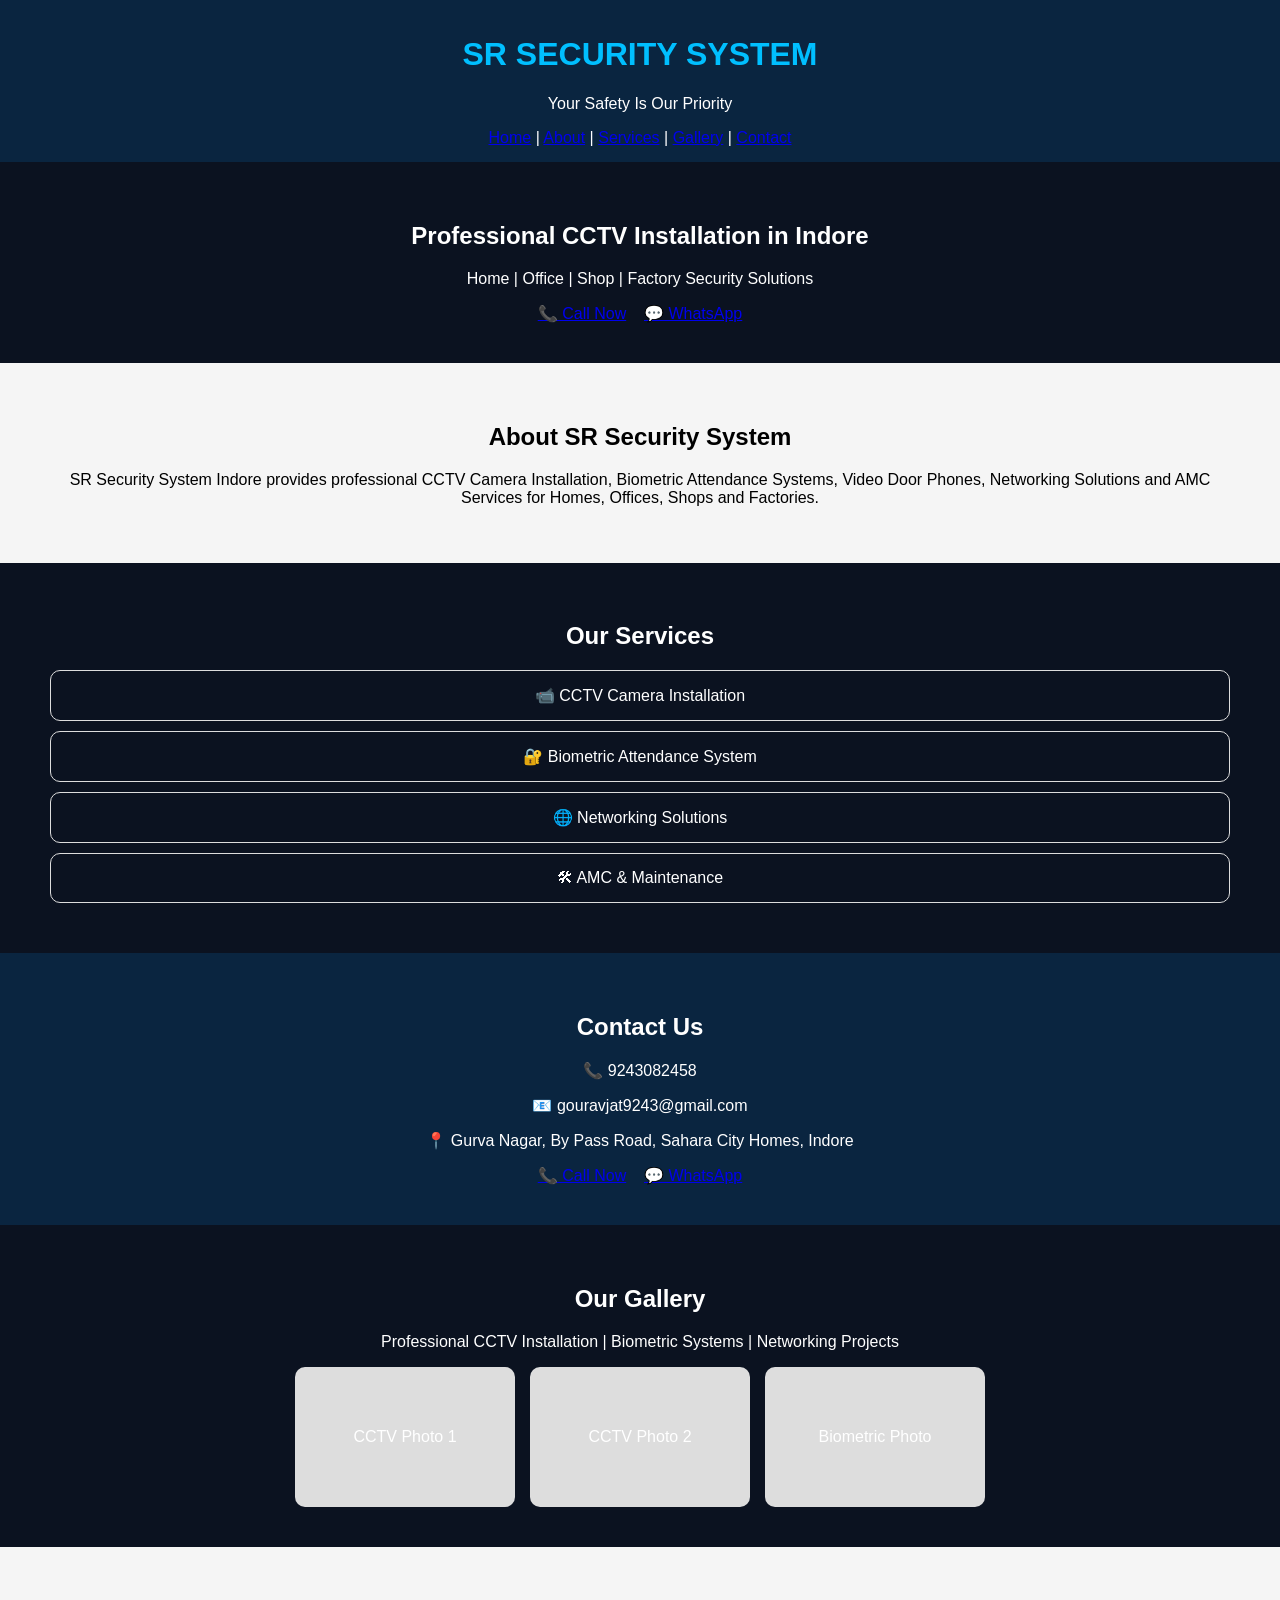
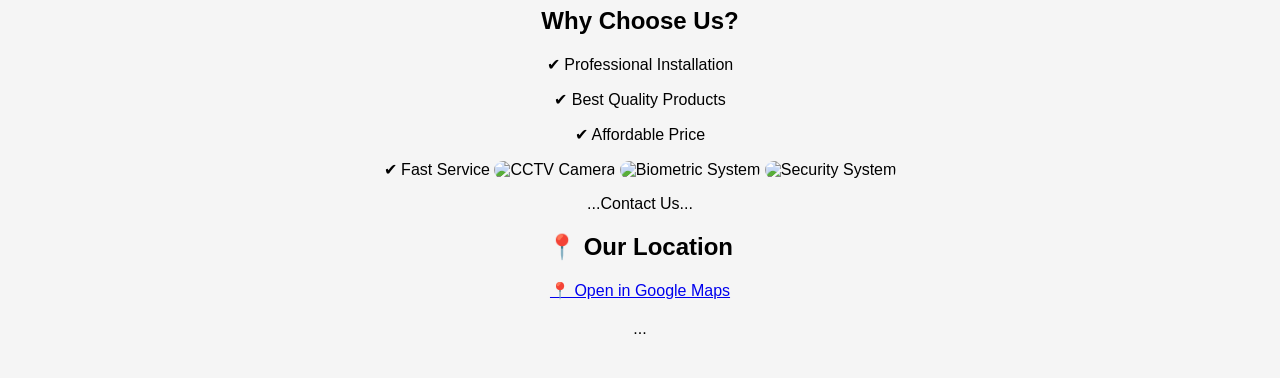
==== index.html @ cbd2a2f6 "Update index.html" ====
<!DOCTYPE html>
<html lang="en">
<head>
<meta charset="UTF-8">
<meta name="viewport" content="width=device-width, initial-scale=1.0">
<title>SR Security System</title>
<link rel="stylesheet" href="style.css">
</head>
<body>

<header style="background:#0a2540;padding:15px;text-align:center;">
<h1 style="color:#00bfff;">SR SECURITY SYSTEM</h1>
<p>Your Safety Is Our Priority</p>

<nav>
<a href="#home">Home</a> |
<a href="#about">About</a> |
<a href="#services">Services</a> |
<a href="#gallery">Gallery</a> |
<a href="#contact">Contact</a>
</nav>
</header>

<section id="home" style="padding:40px;text-align:center;">
<h2>Professional CCTV Installation in Indore</h2>

<p>Home | Office | Shop | Factory Security Solutions</p>

<a href="tel:9243082458">📞 Call Now</a>
&nbsp;&nbsp;
<a href="https://wa.me/919243082458">💬 WhatsApp</a>
</section>
<section id="about" style="padding:40px;background:#f5f5f5;color:#000;text-align:center;">
<h2>About SR Security System</h2>
<p>SR Security System Indore provides professional CCTV Camera Installation, Biometric Attendance Systems, Video Door Phones, Networking Solutions and AMC Services for Homes, Offices, Shops and Factories.</p>
</section>
<section id="services" style="padding:40px;text-align:center;">
<h2>Our Services</h2>

<div style="padding:15px;margin:10px;border:1px solid #ddd;border-radius:10px;">
📹 CCTV Camera Installation
</div>

<div style="padding:15px;margin:10px;border:1px solid #ddd;border-radius:10px;">
🔐 Biometric Attendance System
</div>

<div style="padding:15px;margin:10px;border:1px solid #ddd;border-radius:10px;">
🌐 Networking Solutions
</div>

<div style="padding:15px;margin:10px;border:1px solid #ddd;border-radius:10px;">
🛠 AMC & Maintenance
</div>

</section>

<section id="contact" style="padding:40px;background:#0a2540;color:white;text-align:center;">
<h2>Contact Us</h2>

<p>📞 9243082458</p>
<p>📧 gouravjat9243@gmail.com</p>
<p>📍 Gurva Nagar, By Pass Road, Sahara City Homes, Indore</p>

<a href="tel:9243082458">📞 Call Now</a>
&nbsp;&nbsp;
<a href="https://wa.me/919243082458">💬 WhatsApp</a>

</section>
  <section id="gallery" style="padding:40px;text-align:center;">
<h2>Our Gallery</h2>
<p>Professional CCTV Installation | Biometric Systems | Networking Projects</p>

<div style="display:flex;flex-wrap:wrap;justify-content:center;gap:15px;">
<div style="width:220px;height:140px;background:#ddd;border-radius:10px;display:flex;align-items:center;justify-content:center;">CCTV Photo 1</div>
<div style="width:220px;height:140px;background:#ddd;border-radius:10px;display:flex;align-items:center;justify-content:center;">CCTV Photo 2</div>
<div style="width:220px;height:140px;background:#ddd;border-radius:10px;display:flex;align-items:center;justify-content:center;">Biometric Photo</div>
</div>
</section>

<section style="padding:40px;background:#f5f5f5;color:#000;text-align:center;">
<h2>Why Choose Us?</h2>
<p>✔ Professional Installation</p>
<p>✔ Best Quality Products</p>
<p>✔ Affordable Price</p>
<p>✔ Fast Service</
  <div style="display:flex;flex-wrap:wrap;justify-content:center;gap:20px;">

<img src="photo1.jpg" alt="CCTV Camera" width="300" style="border-radius:12px;">

<img src="photo2.jpg" alt="Biometric System" width="300" style="border-radius:12px;">

<img src="photo3.jpg" alt="Security System" width="300" style="border-radius:12px;">

  </div>
  <section id="contact">
  ...Contact Us...
</section>

<!-- यहाँ Google Map का कोड पेस्ट करना है -->

<h2>📍 Our Location</h2>

<div style="margin:20px 0;text-align:center;">
<a href="https://maps.app.goo.gl/h6bJWrZqj7Baqy6NA?g_st=ac" target="_blank">
📍 Open in Google Maps
</a>
</div>

<footer>
...
</footer>
---- style.css ----
body{
  margin:0;
  font-family:Arial,sans-serif;
  background:#0b1220;
  color:white;
}

header{
  background:#0f172a;
  padding:20px;
  text-align:center;
}

h1{
  color:#00bfff;
}

button{
  background:#00bfff;
  color:white;
  border:none;
  padding:12px 20px;
  border-radius:8px;
}
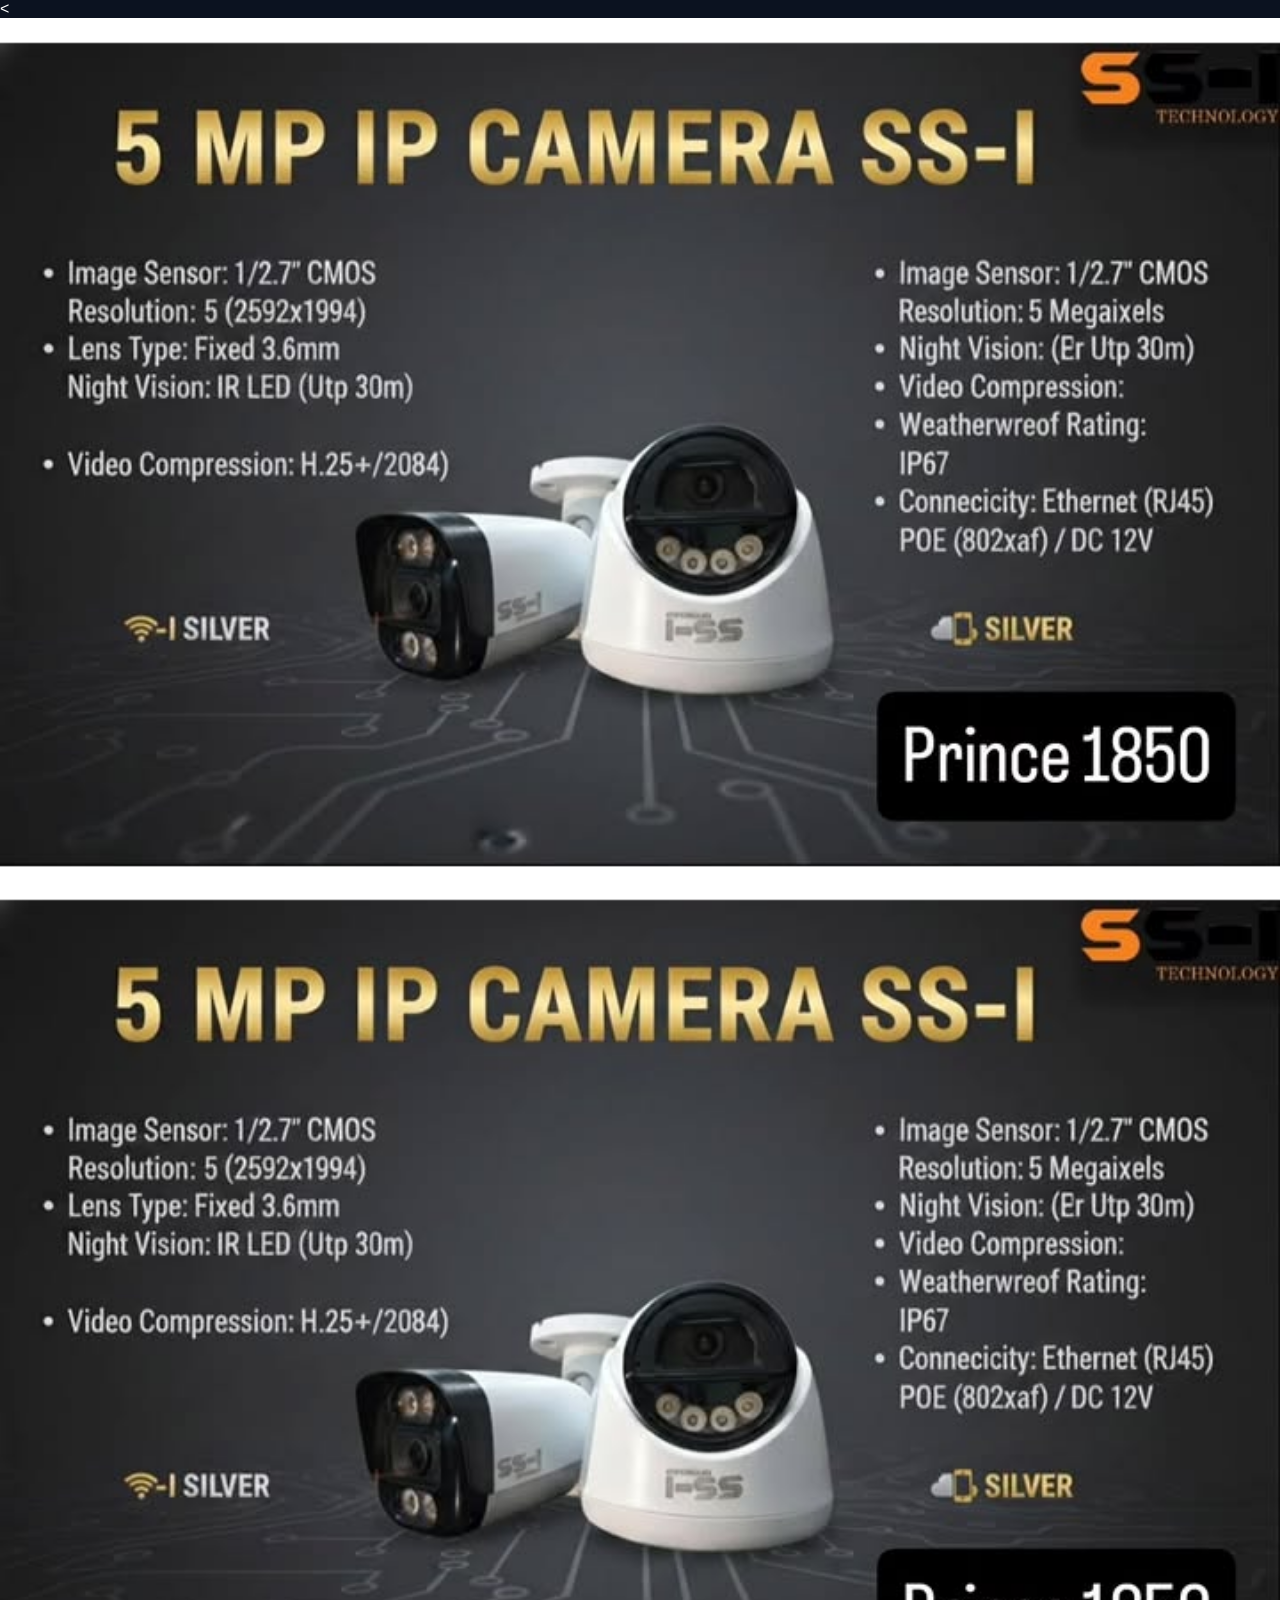
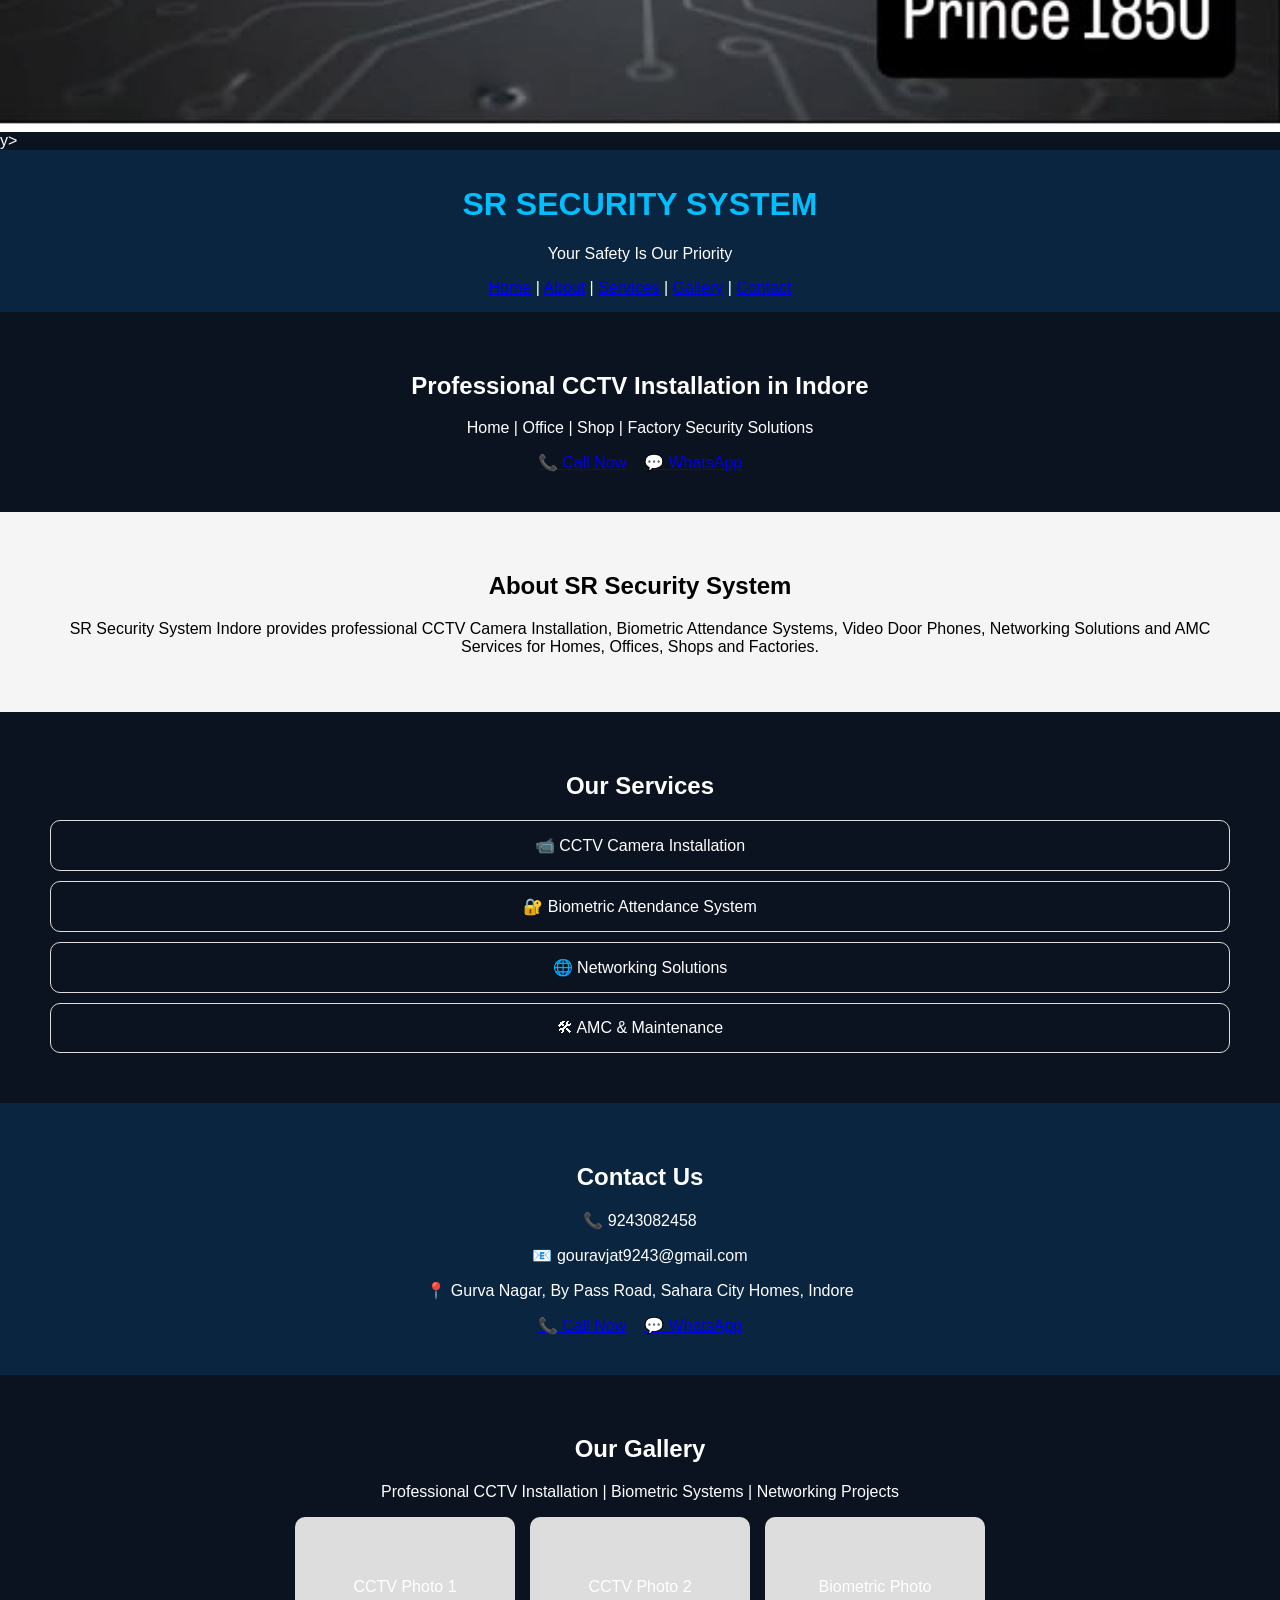
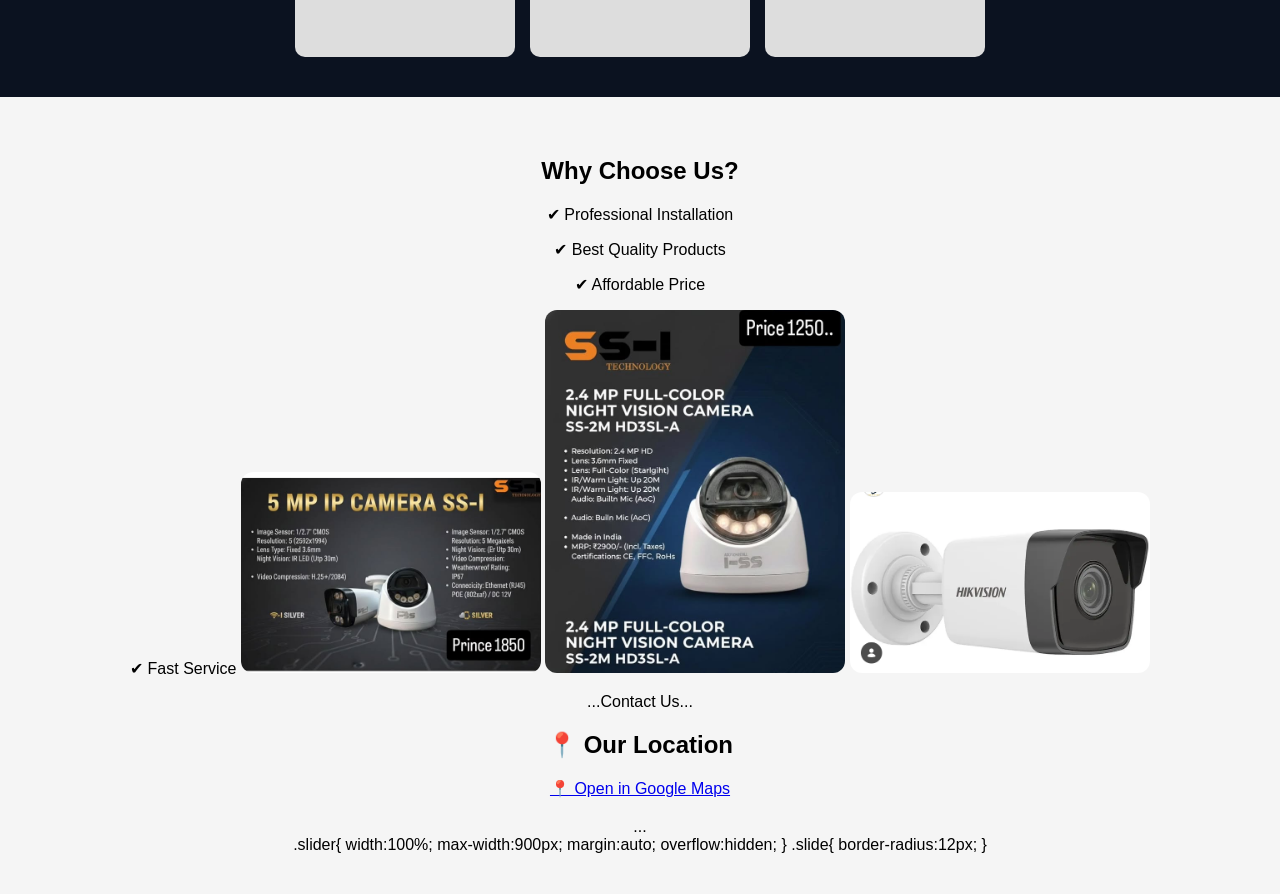
==== commit 1b644264: "Update index.html" ====
--- a/index.html
+++ b/index.html
@@ -6,7 +6,60 @@
 <title>SR Security System</title>
 <link rel="stylesheet" href="style.css">
 </head>
-<body>
+<<section class="slider">
+
+  <img class="slide" src="photo1.jpg" style="width:100%;display:block;">
+  <img class="slide" src="photo2.jpg" style="width:100%;display:none;">
+  <img class="slide" src="photo3.jpg" style="width:100%;display:none;">
+
+</section>
+
+<script>
+let slides=document.getElementsByClassName("slide");
+let index=0;
+
+function showSlides(){
+  for(let i=0;i<slides.length;i++){
+    slides[i].style.display="none";
+  }
+
+  index++;
+  if(index>slides.length){index=1;}
+
+  slides[index-1].style.display="block";
+
+  setTimeout(showSlides,3000);
+}
+
+showSlides();
+</script>
+  
+
+  <img class="slide" src="photo1.jpg" style="width:100%;display:block;">
+  <img class="slide" src="photo2.jpg" style="width:100%;display:none;">
+  <img class="slide" src="photo3.jpg" style="width:100%;display:none;">
+
+</section>
+
+<script>
+let slides=document.getElementsByClassName("slide");
+let index=0;
+
+function showSlides(){
+  for(let i=0;i<slides.length;i++){
+    slides[i].style.display="none";
+  }
+
+  index++;
+  if(index>slides.length){index=1;}
+
+  slides[index-1].style.display="block";
+
+  setTimeout(showSlides,3000);
+}
+
+showSlides();
+</script>y>
 
 <header style="background:#0a2540;padding:15px;text-align:center;">
 <h1 style="color:#00bfff;">SR SECURITY SYSTEM</h1>
@@ -110,3 +163,15 @@
 <footer>
 ...
 </footer>
+  
+.slider{
+  width:100%;
+  max-width:900px;
+  margin:auto;
+  overflow:hidden;
+}
+
+.slide{
+  border-radius:12px;
+}
+  
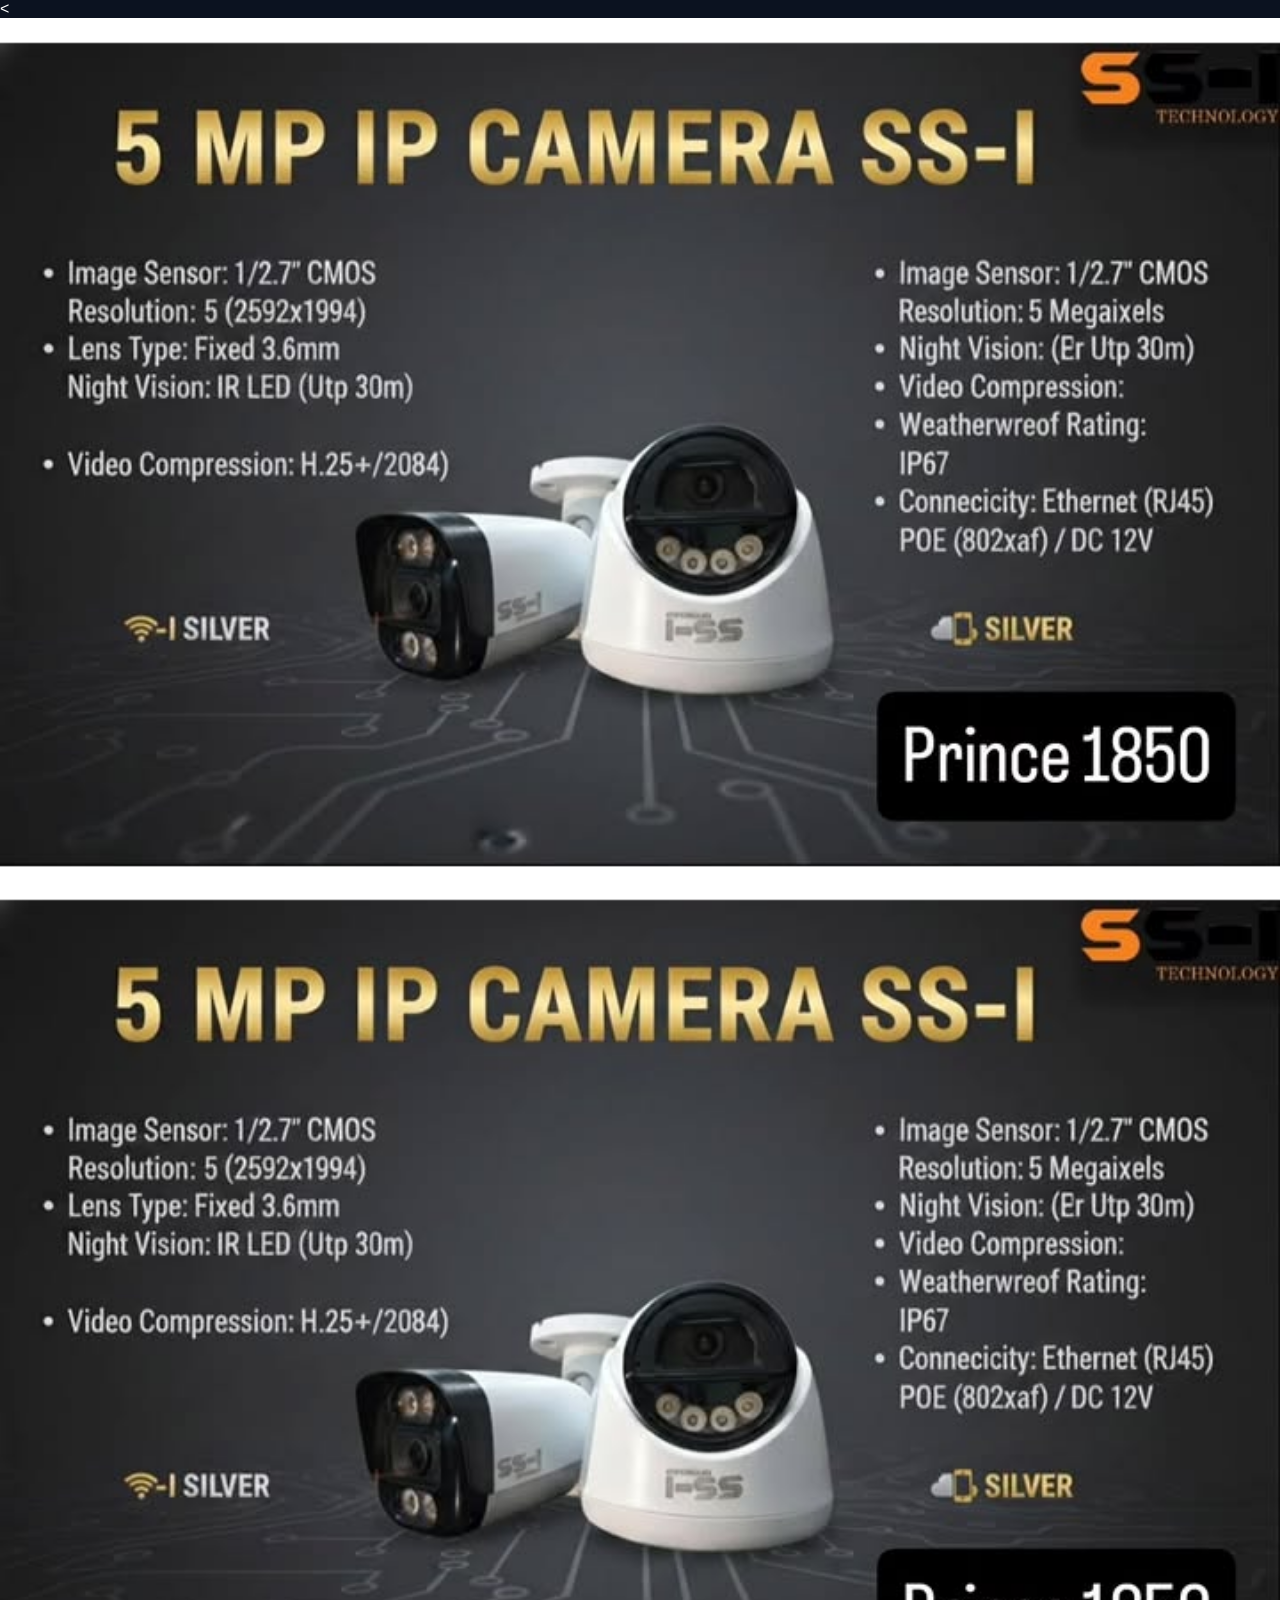
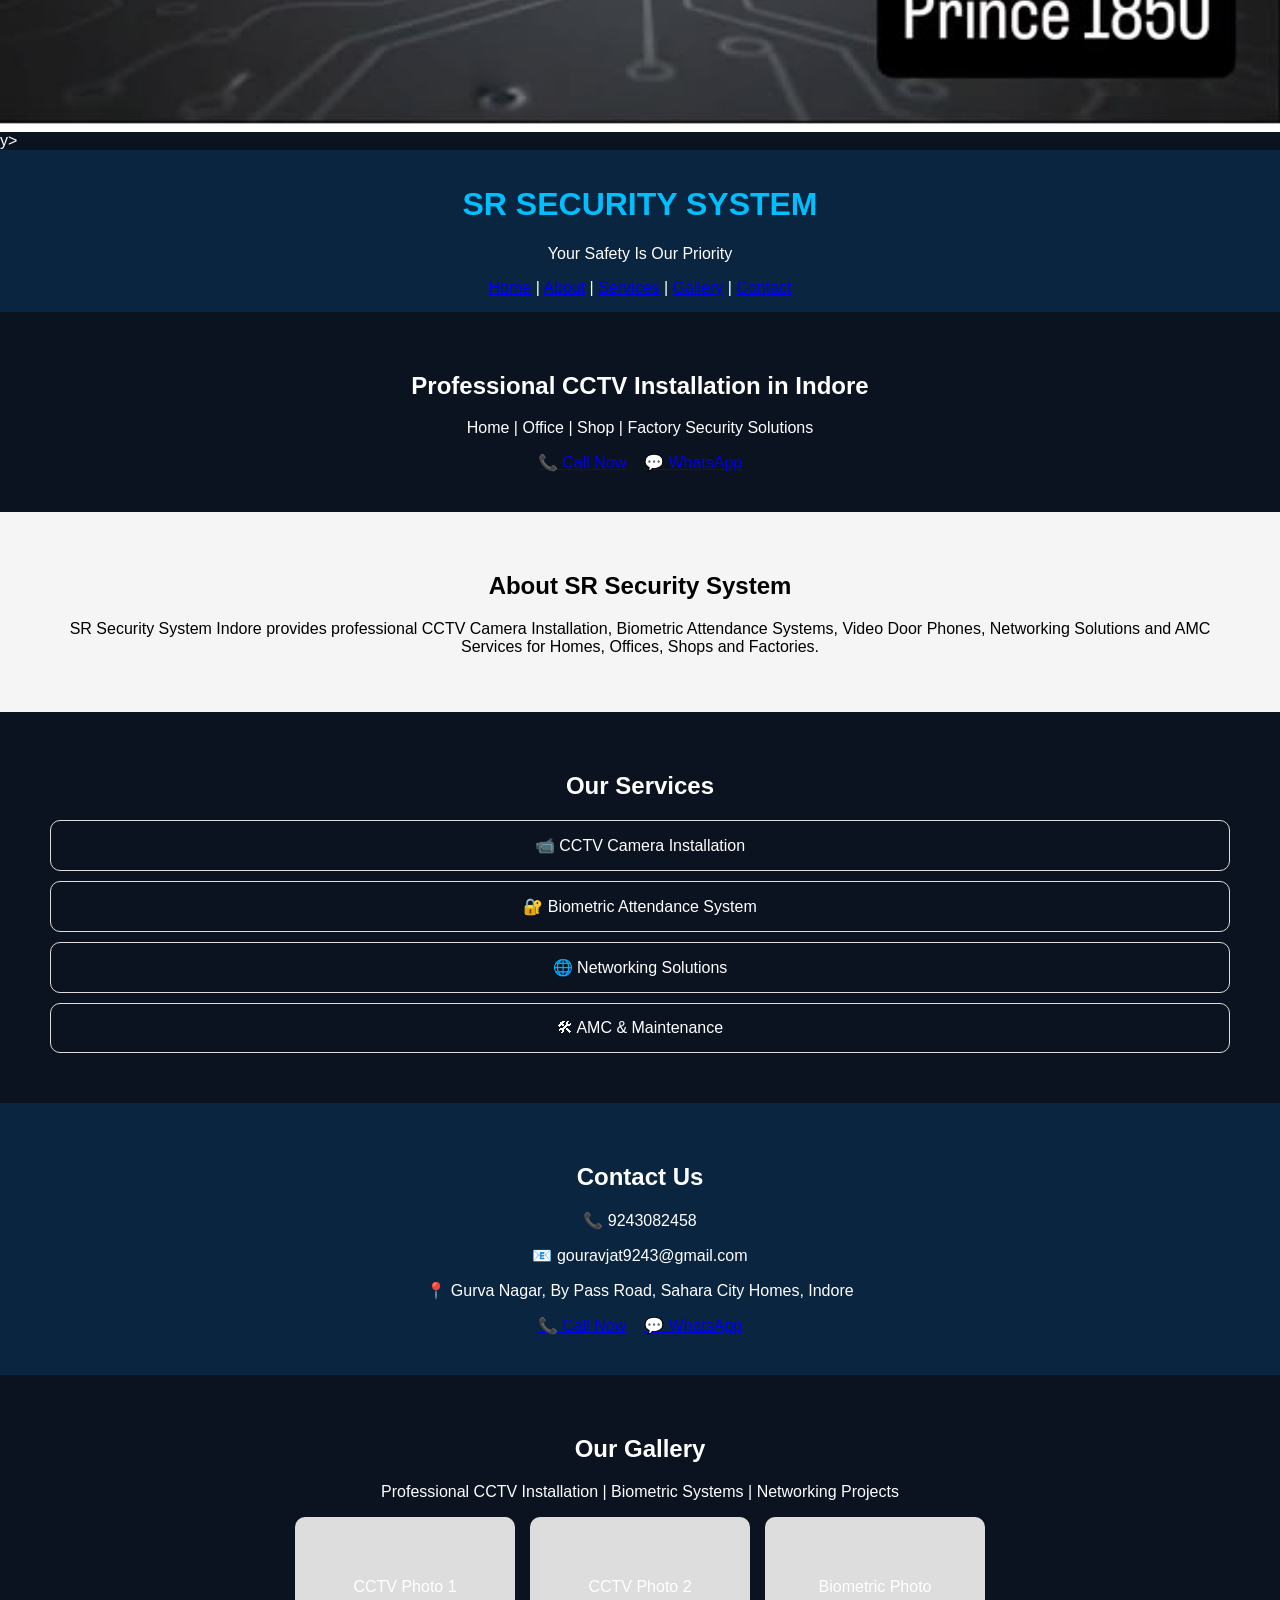
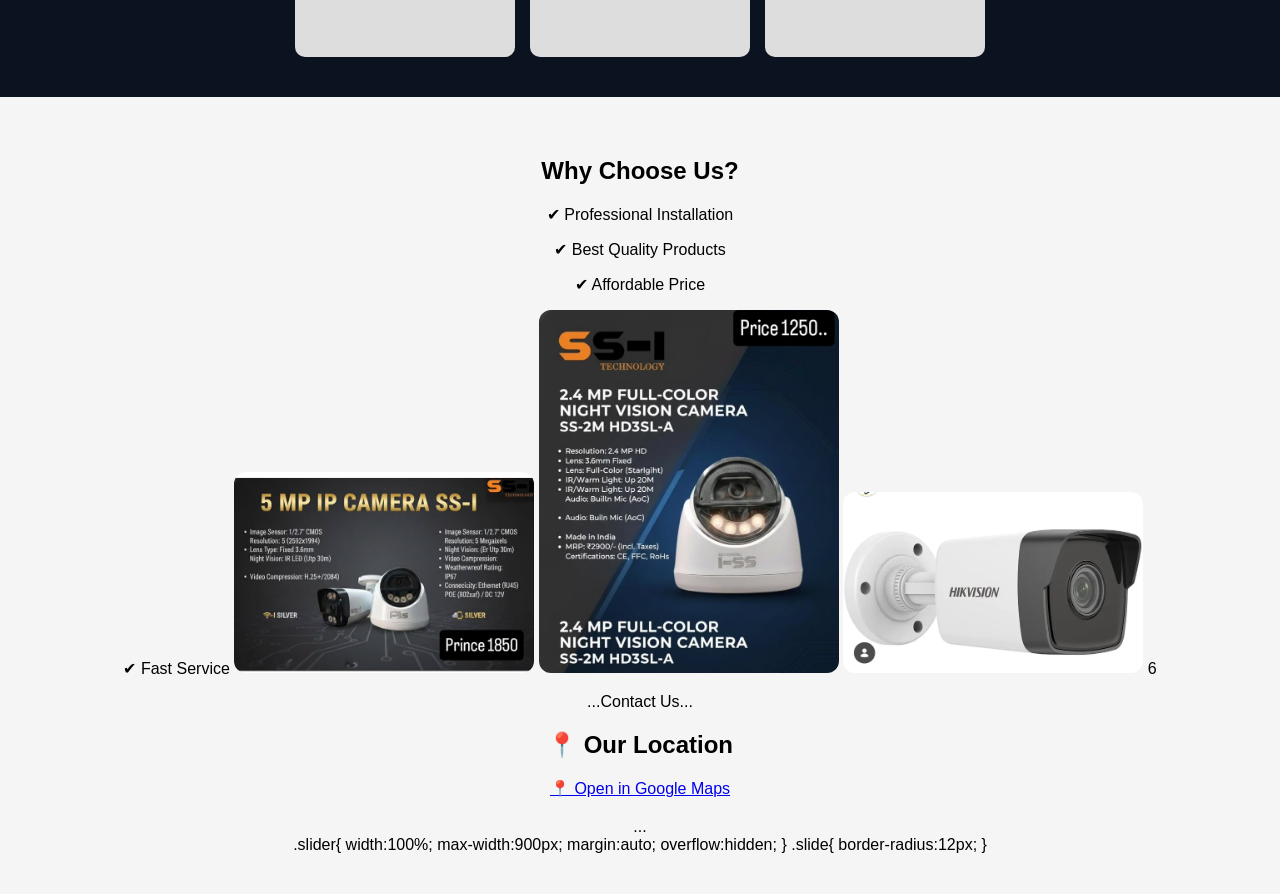
==== commit 45563dc6: "Update index.html" ====
--- a/index.html
+++ b/index.html
@@ -144,7 +144,8 @@
 <img src="photo2.jpg" alt="Biometric System" width="300" style="border-radius:12px;">
 
 <img src="photo3.jpg" alt="Security System" width="300" style="border-radius:12px;">
-
+6
+    
   </div>
   <section id="contact">
   ...Contact Us...
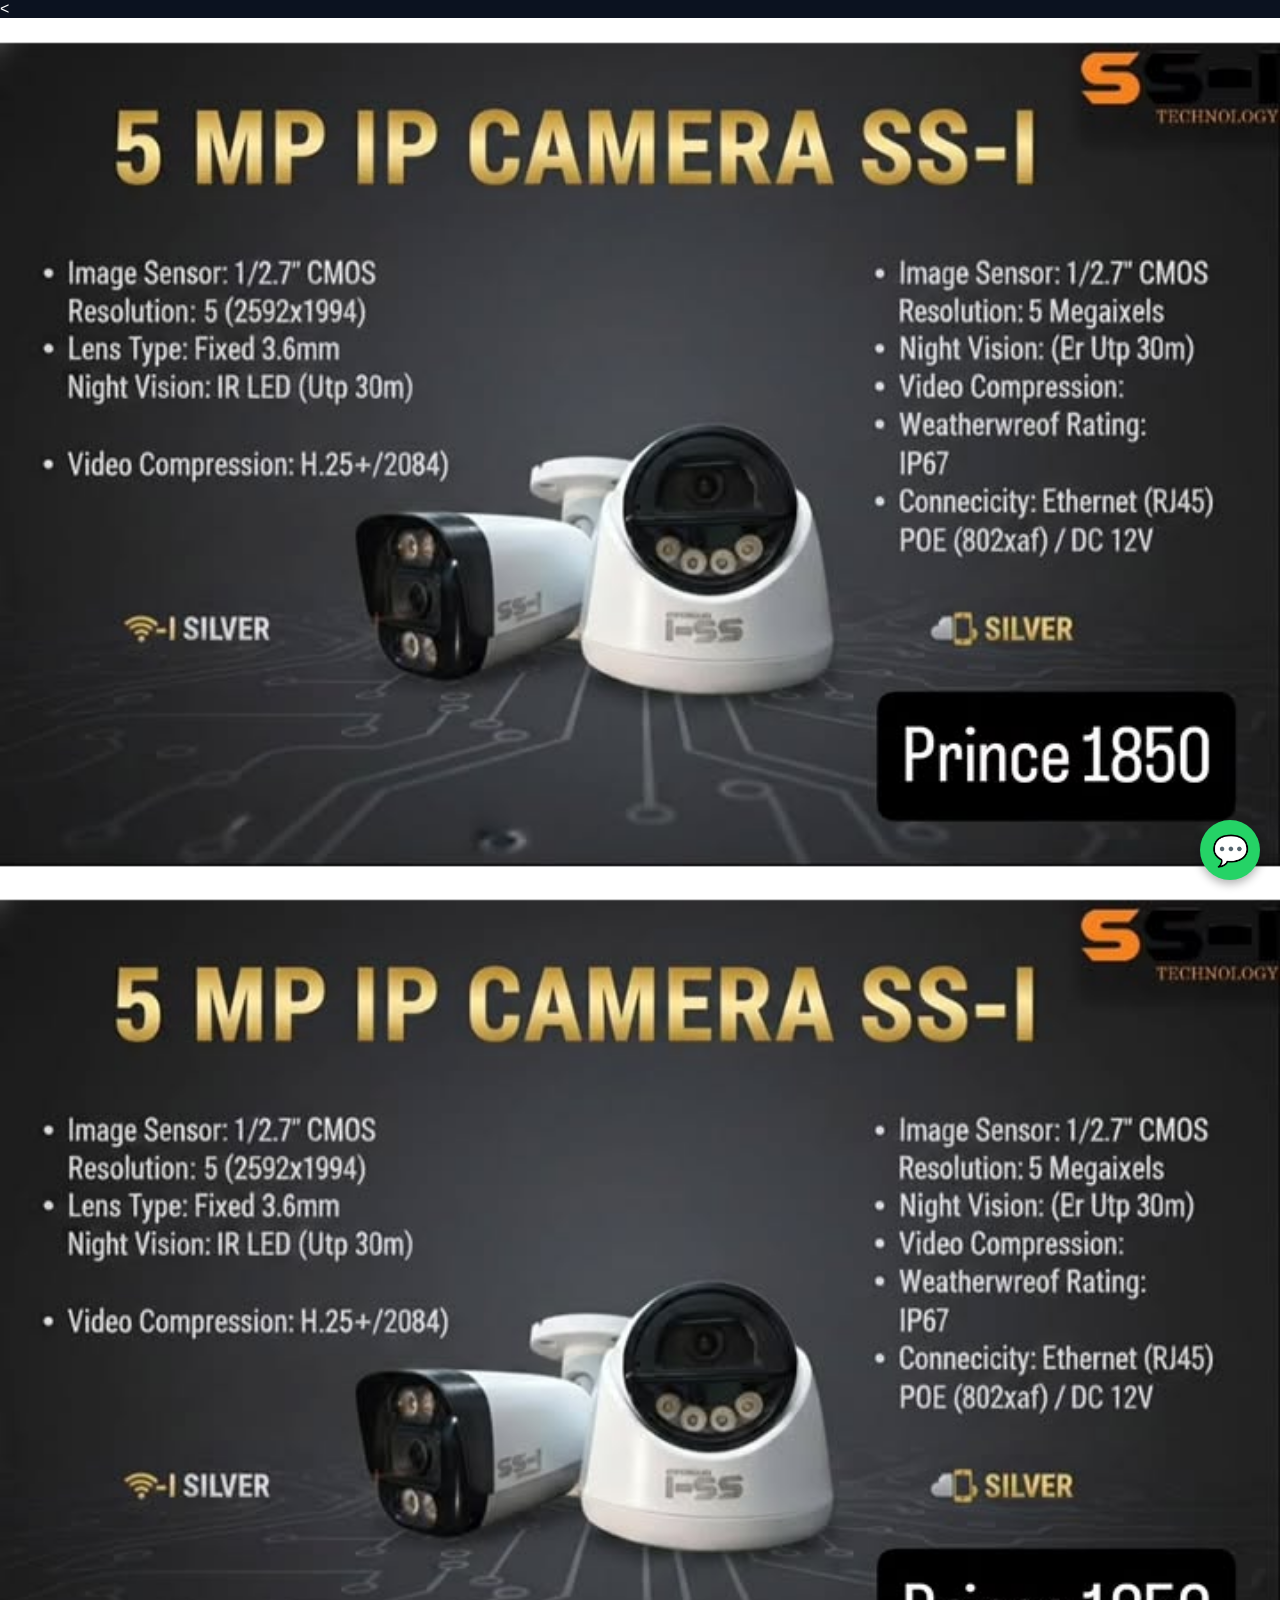
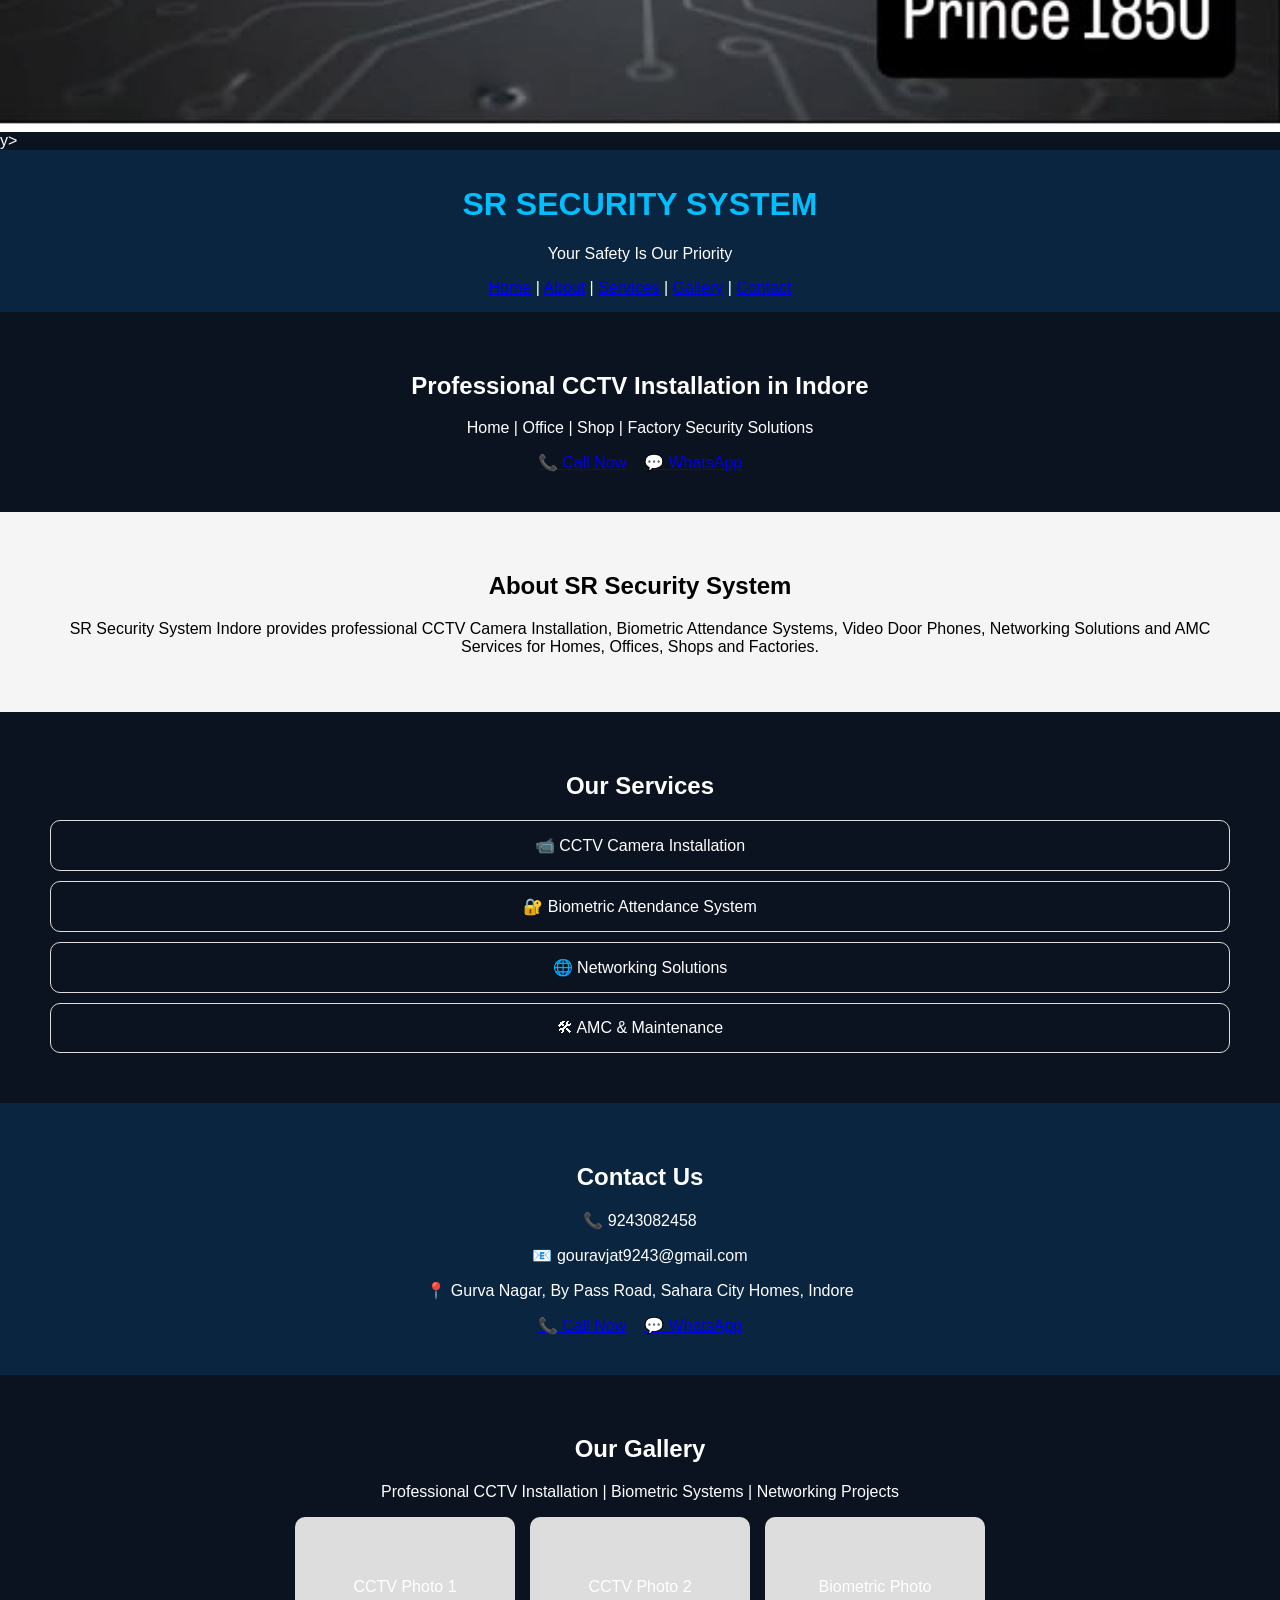
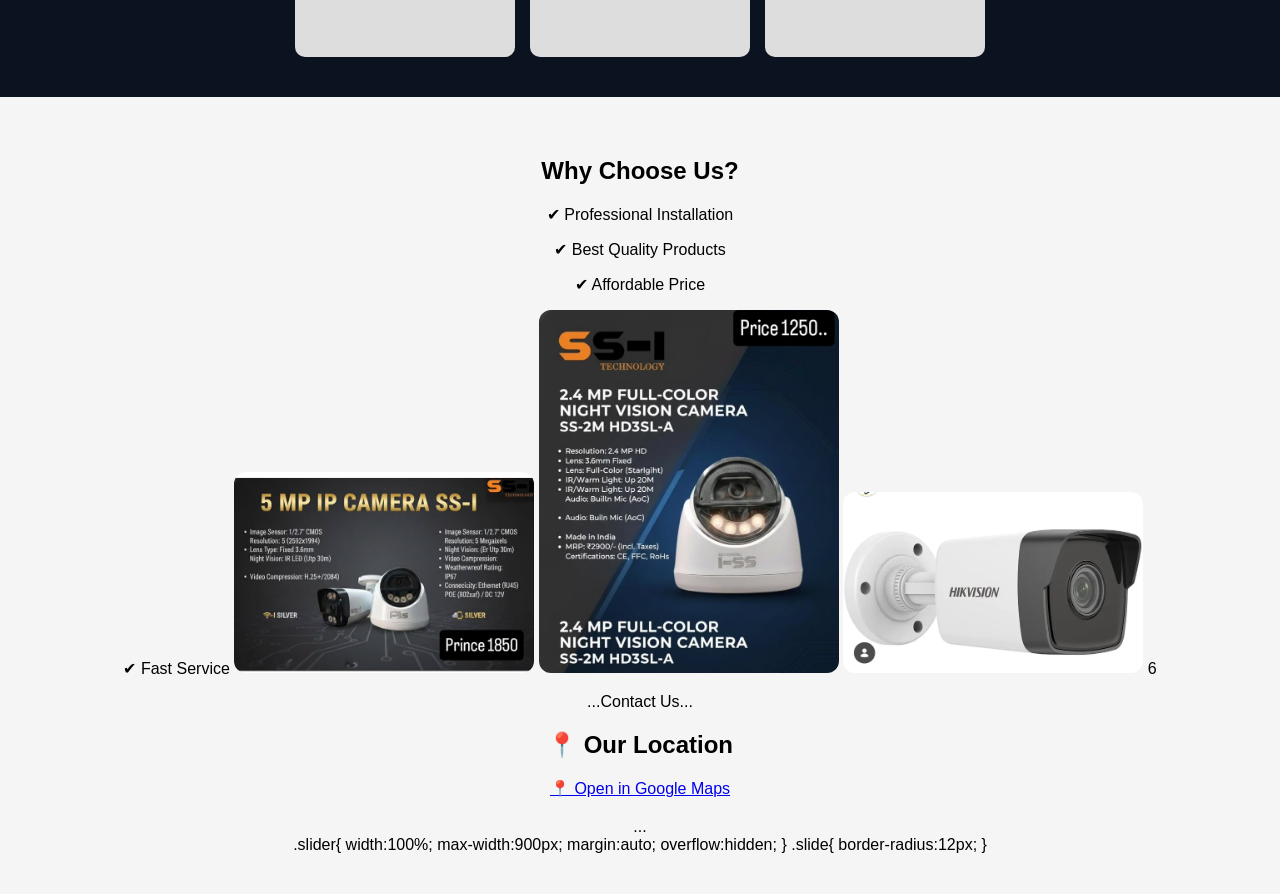
==== commit 466a2fb8: "Update index.html" ====
--- a/index.html
+++ b/index.html
@@ -13,7 +13,7 @@
   <img class="slide" src="photo3.jpg" style="width:100%;display:none;">
 
 </section>
-
+<script src="script.js"></script>
 <script>
 let slides=document.getElementsByClassName("slide");
 let index=0;
@@ -73,7 +73,15 @@
 <a href="#contact">Contact</a>
 </nav>
 </header>
-
+<a href="https://wa.me/919243082458"
+   target="_blank"
+   style="position:fixed;bottom:20px;right:20px;background:#25D366;color:white;
+   width:60px;height:60px;border-radius:50%;display:flex;
+   align-items:center;justify-content:center;
+   text-decoration:none;font-size:30px;
+   box-shadow:0 4px 10px rgba(0,0,0,0.3);z-index:999;">
+💬
+</a>
 <section id="home" style="padding:40px;text-align:center;">
 <h2>Professional CCTV Installation in Indore</h2>
 
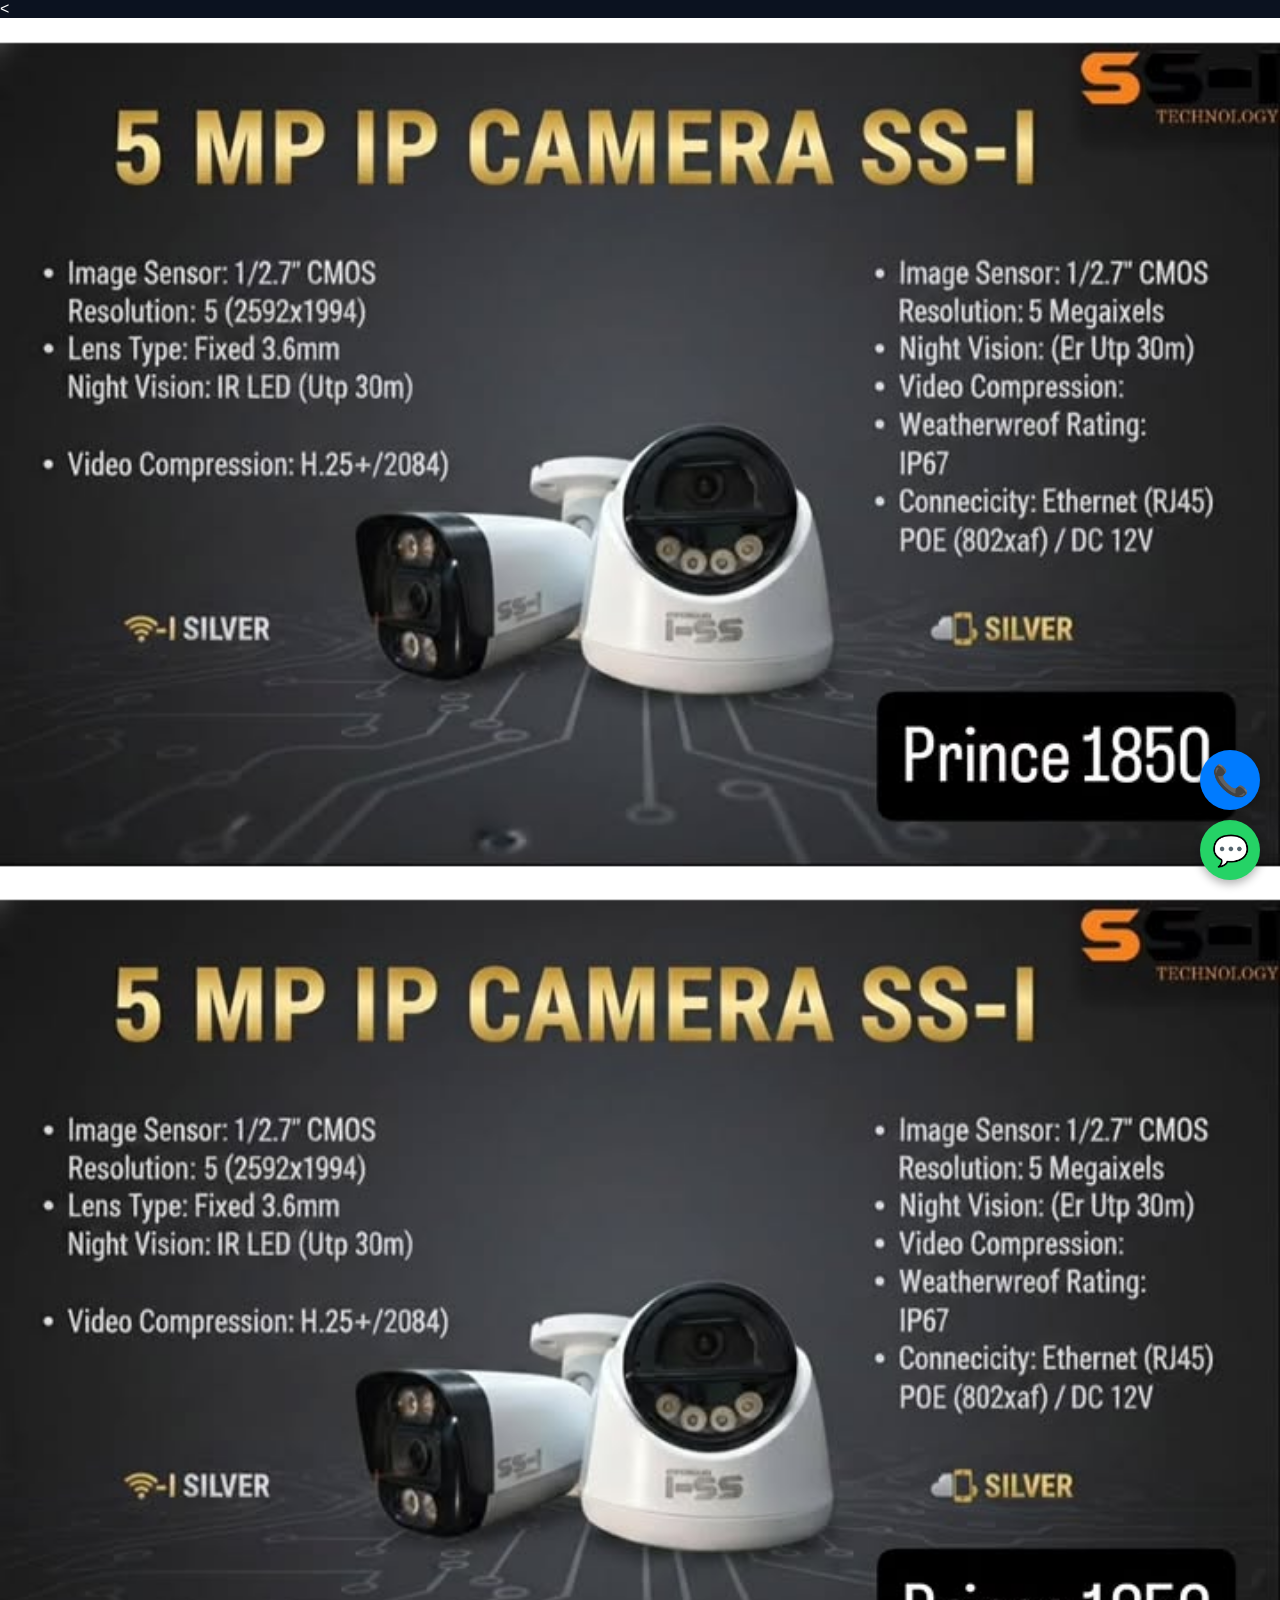
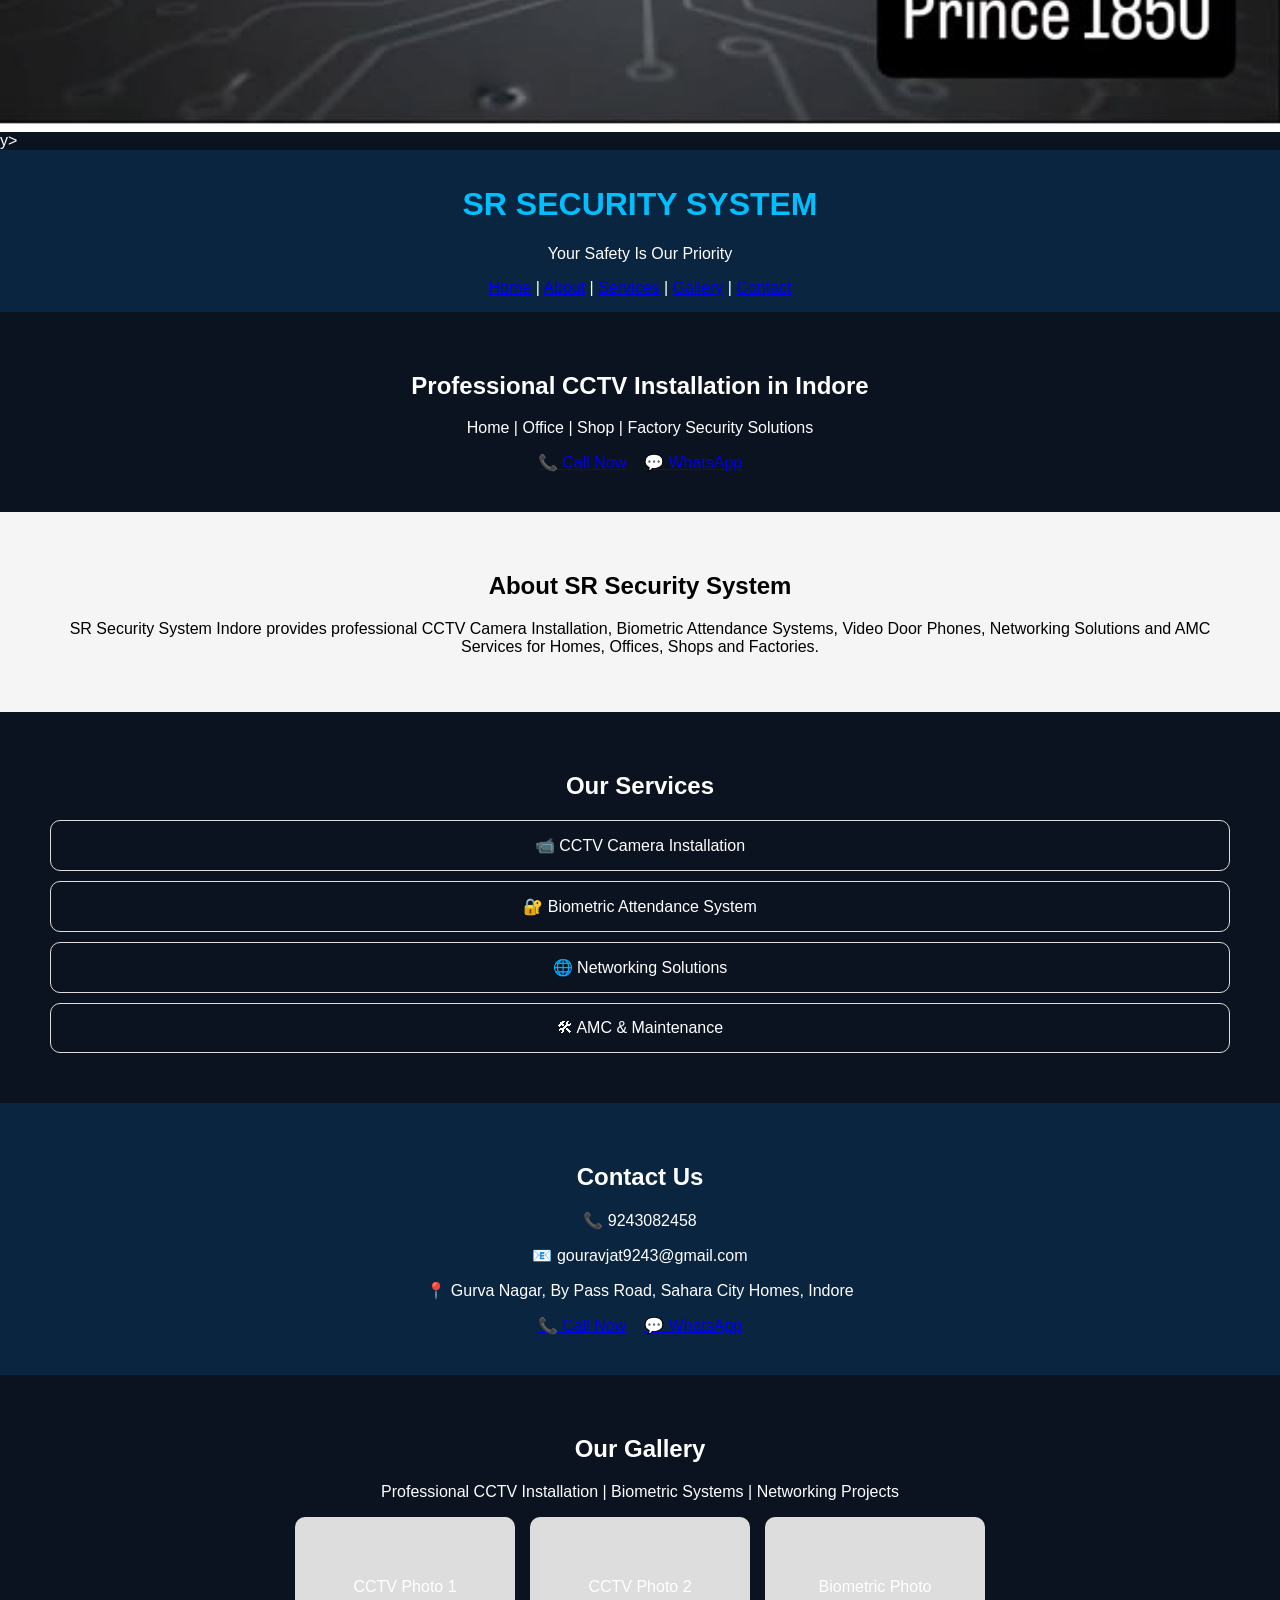
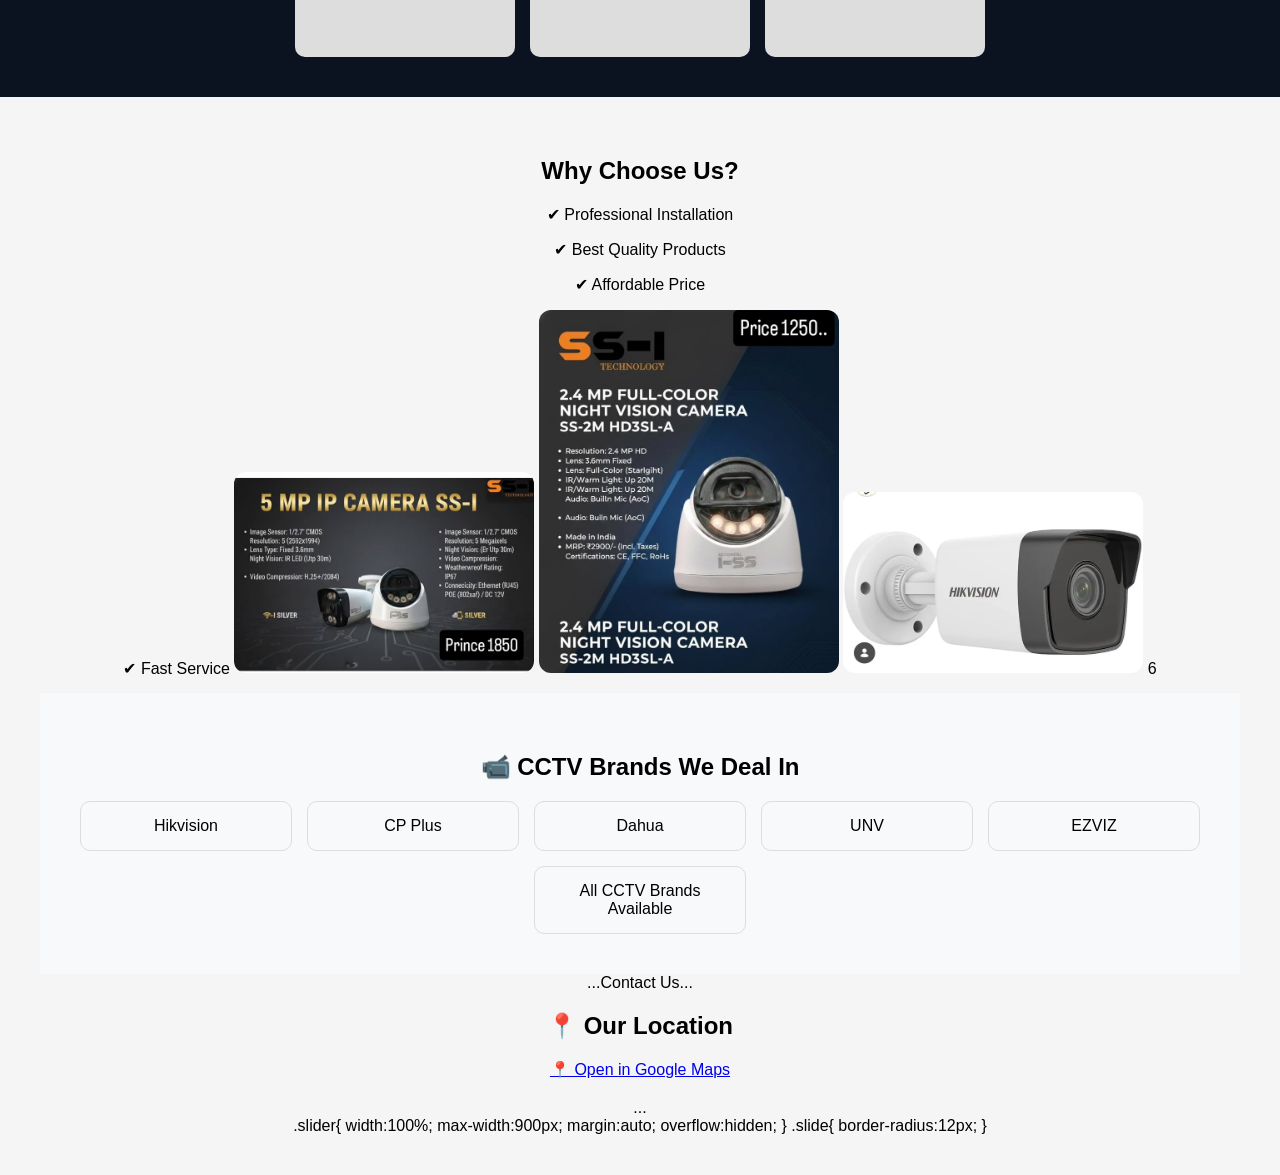
==== commit 7c631a4b: "Update index.html" ====
--- a/index.html
+++ b/index.html
@@ -1,6 +1,32 @@
 <!DOCTYPE html>
 <html lang="en">
-<head>
+<link rel="manifest" href="manifest.json">
+<meta name="theme-color" content="#0a2540">
+ <script>
+if ("serviceWorker" in navigator) {
+  navigator.serviceWorker.register("service-worker.js");
+}
+ </script>
+ <a href="tel:9243082458"
+style="
+position:fixed;
+bottom:90px;
+right:20px;
+width:60px;
+height:60px;
+background:#007BFF;
+color:white;
+border-radius:50%;
+display:flex;
+align-items:center;
+justify-content:center;
+font-size:30px;
+text-decoration:none;
+box-shadow:0 4px 10px rgba(0,0,0,0.3);
+z-index:9999;">
+📞
+ </a>
+ <head>
 <meta charset="UTF-8">
 <meta name="viewport" content="width=device-width, initial-scale=1.0">
 <title>SR Security System</title>
@@ -153,7 +179,25 @@
 
 <img src="photo3.jpg" alt="Security System" width="300" style="border-radius:12px;">
 6
-    
+    <section id="products" style="padding:40px;text-align:center;background:#f8f9fa;color:#000;">
+<h2>📹 CCTV Brands We Deal In</h2>
+
+<div style="display:flex;flex-wrap:wrap;justify-content:center;gap:15px;">
+
+<div style="padding:15px;border:1px solid #ddd;border-radius:10px;width:180px;">Hikvision</div>
+
+<div style="padding:15px;border:1px solid #ddd;border-radius:10px;width:180px;">CP Plus</div>
+
+<div style="padding:15px;border:1px solid #ddd;border-radius:10px;width:180px;">Dahua</div>
+
+<div style="padding:15px;border:1px solid #ddd;border-radius:10px;width:180px;">UNV</div>
+
+<div style="padding:15px;border:1px solid #ddd;border-radius:10px;width:180px;">EZVIZ</div>
+
+<div style="padding:15px;border:1px solid #ddd;border-radius:10px;width:180px;">All CCTV Brands Available</div>
+
+</div>
+    </section>
   </div>
   <section id="contact">
   ...Contact Us...
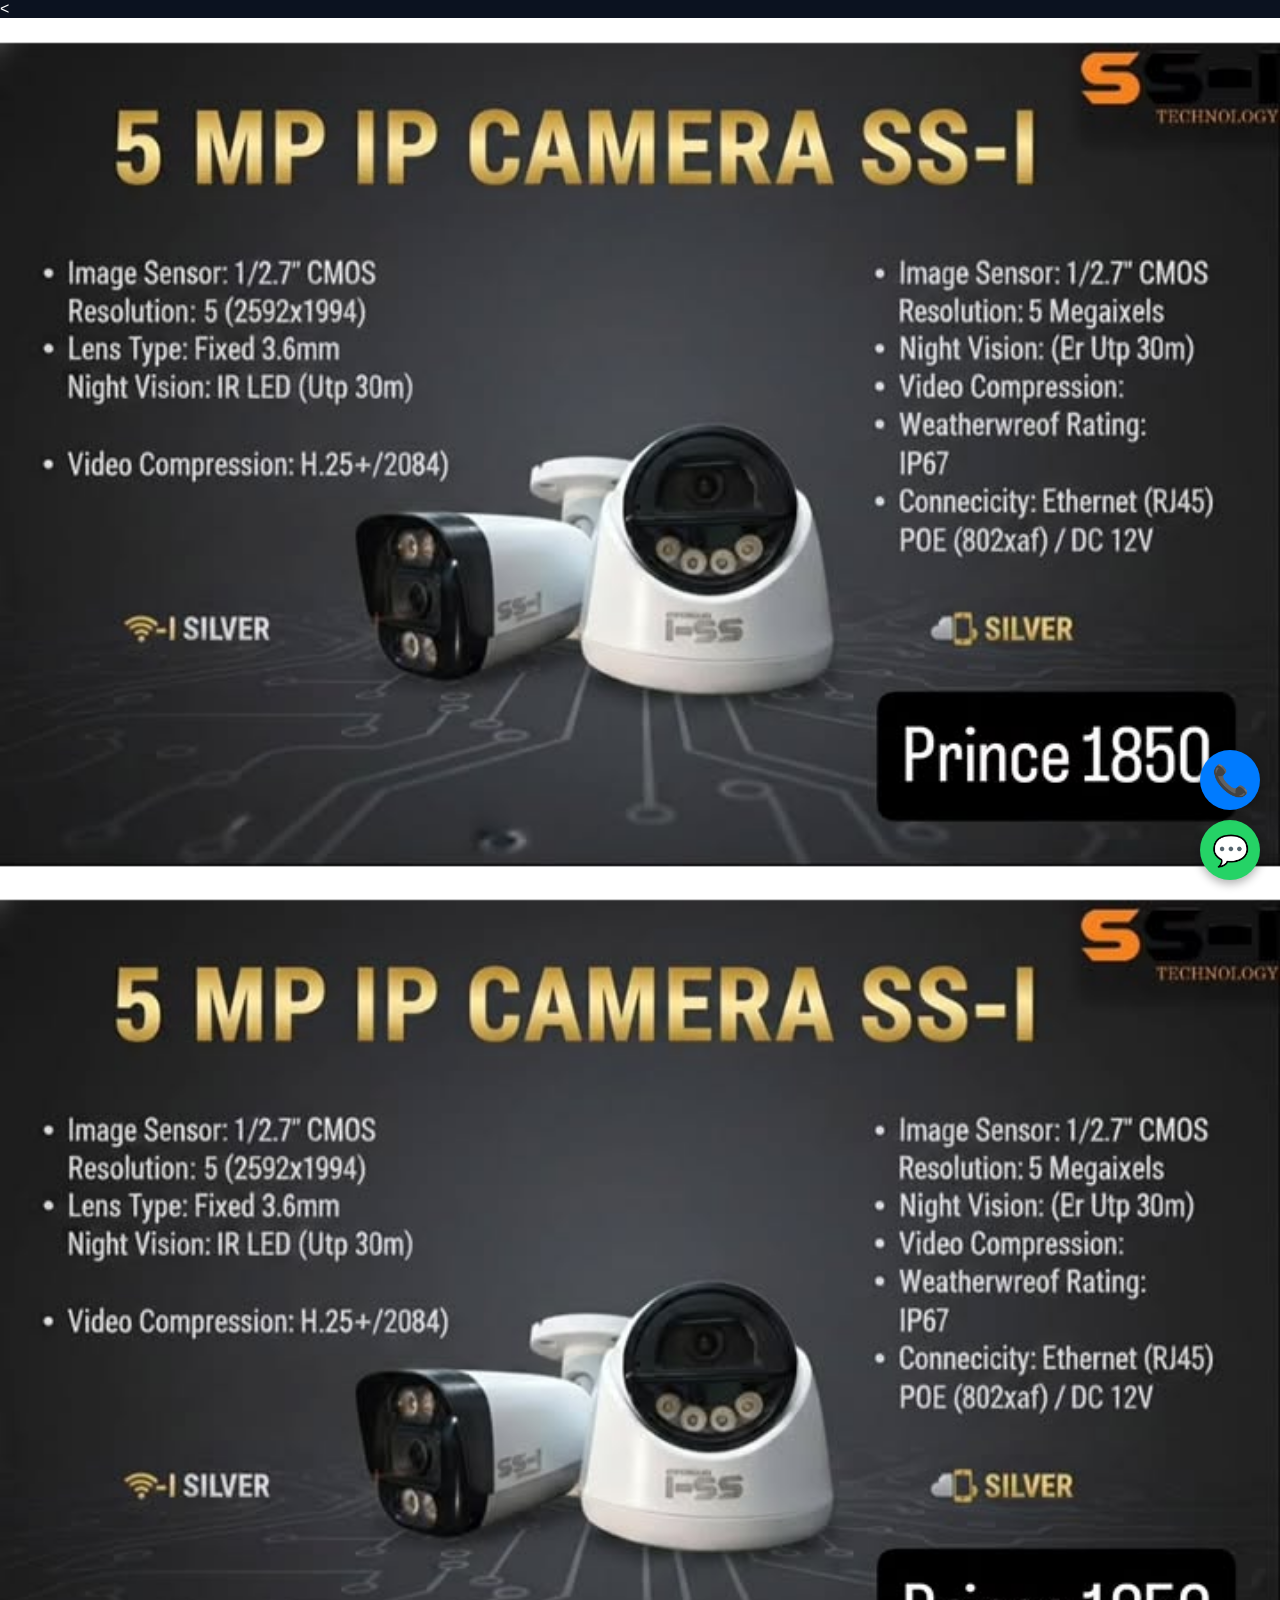
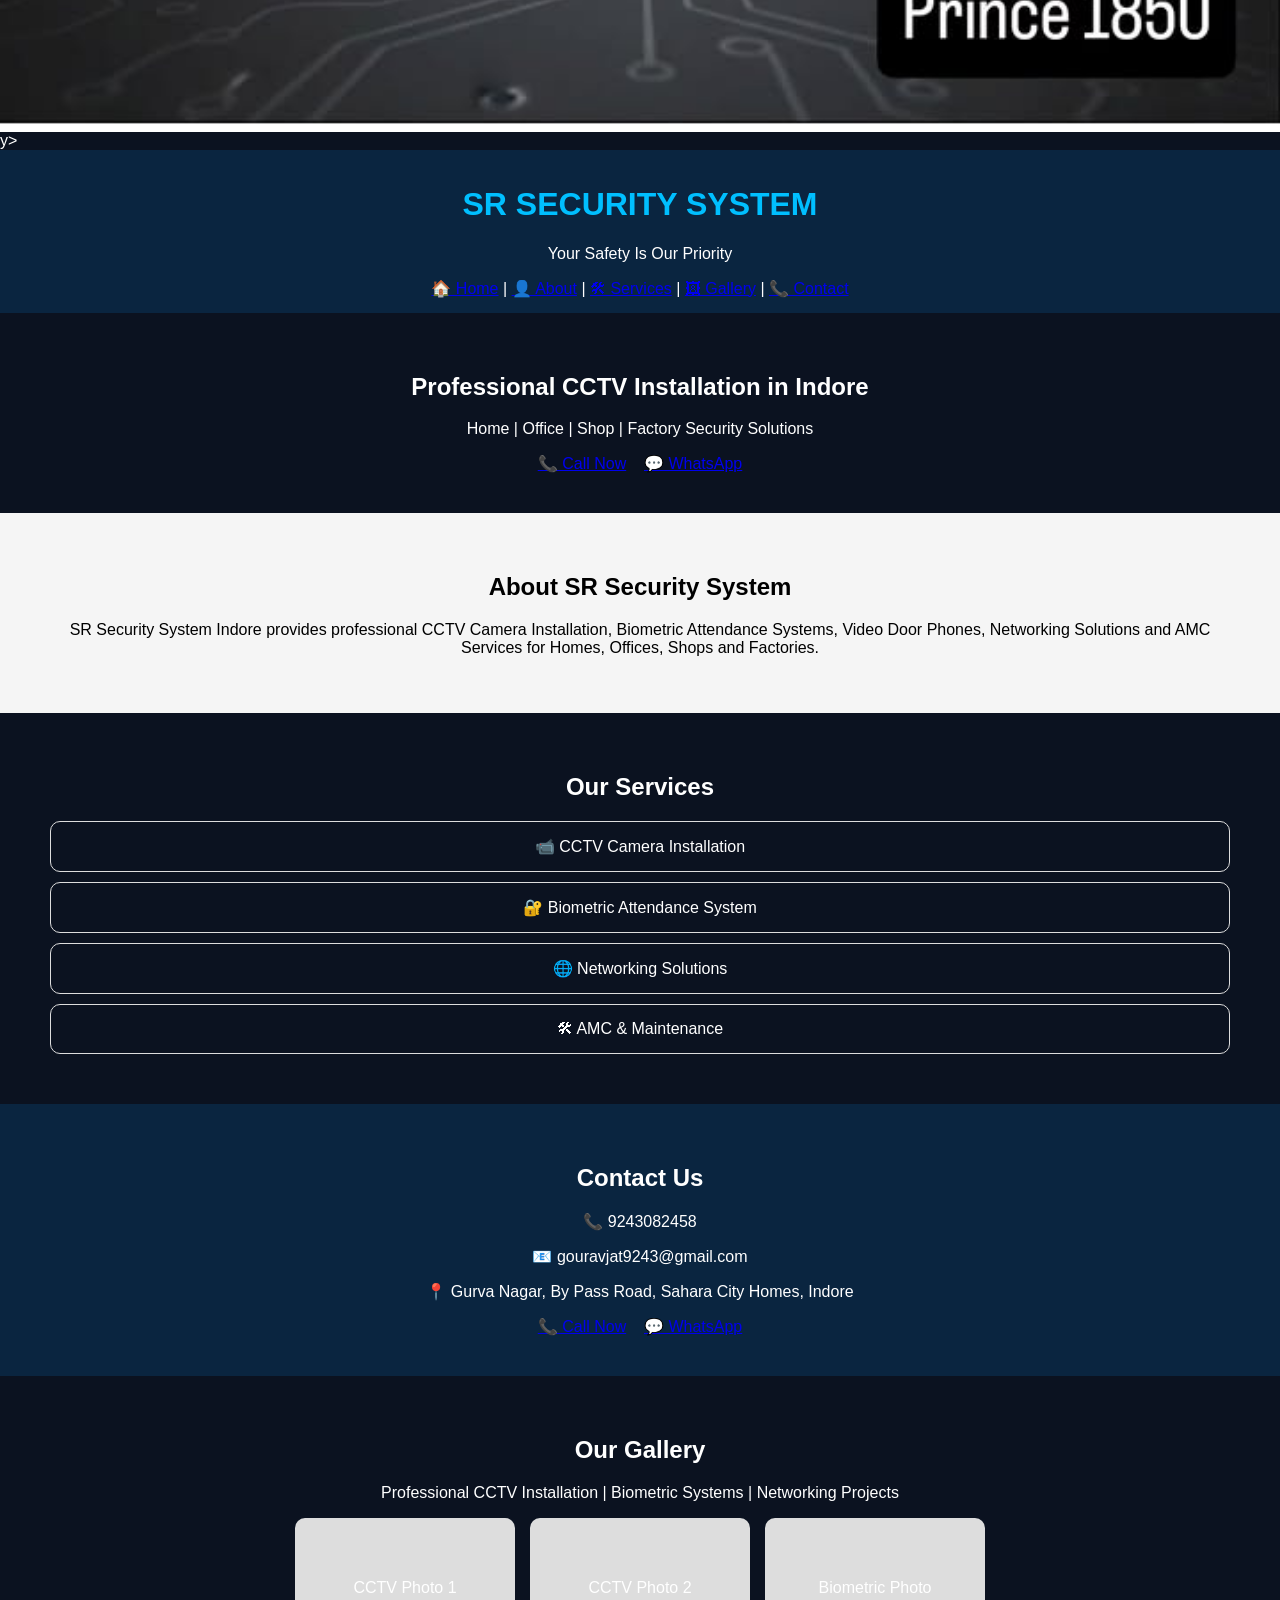
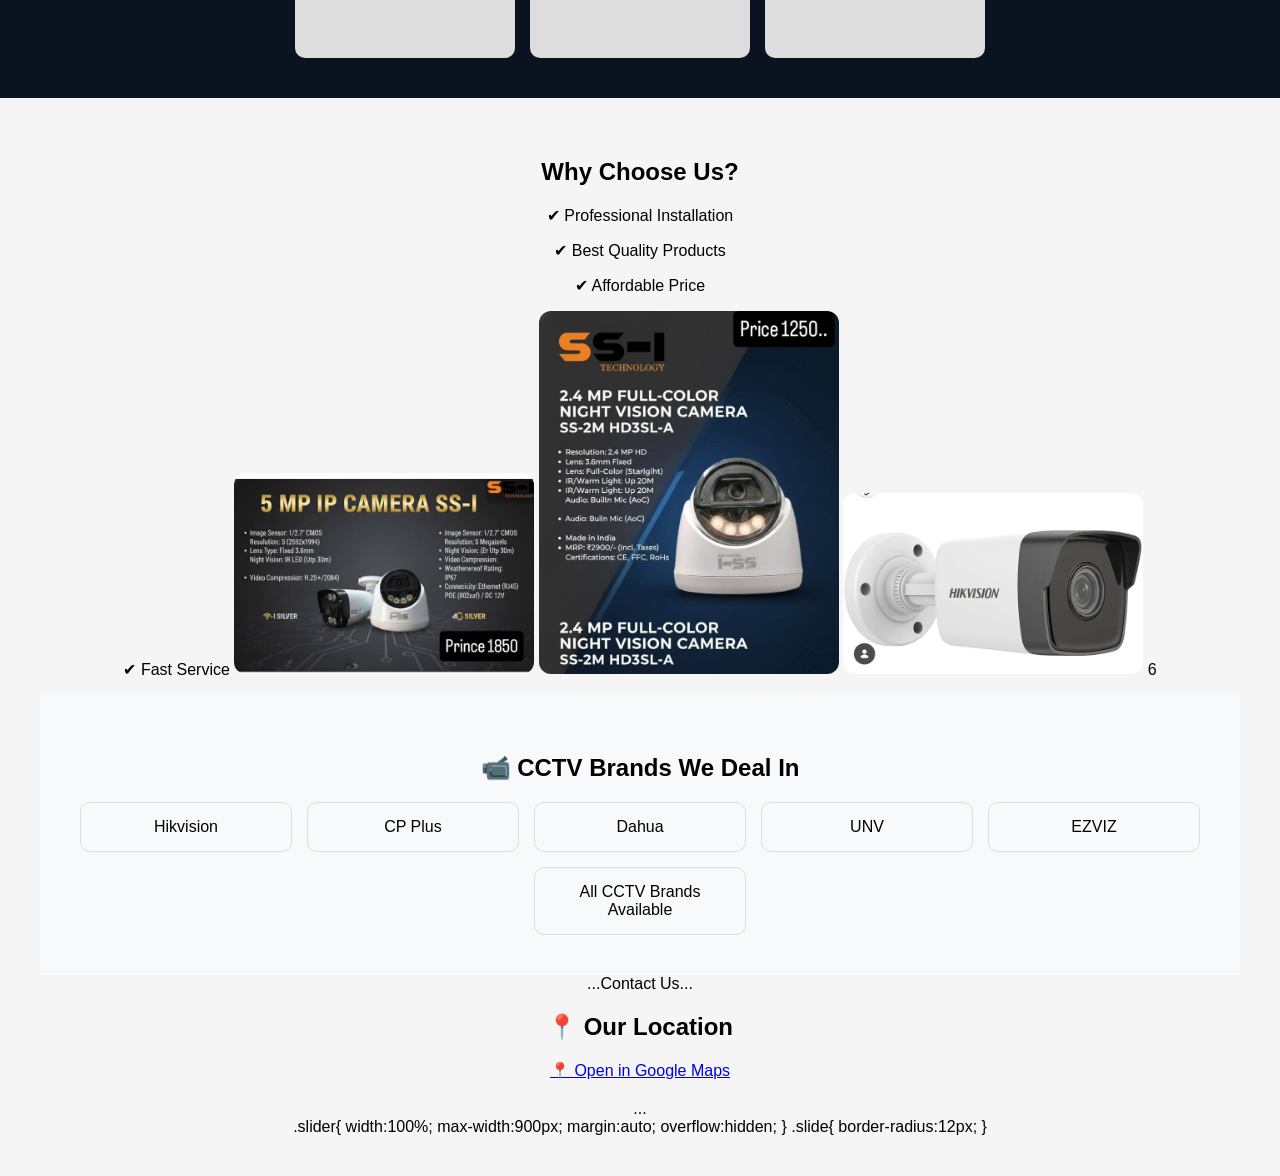
==== commit 8eb38944: "Update index.html" ====
--- a/index.html
+++ b/index.html
@@ -92,11 +92,13 @@
 <p>Your Safety Is Our Priority</p>
 
 <nav>
-<a href="#home">Home</a> |
-<a href="#about">About</a> |
-<a href="#services">Services</a> |
-<a href="#gallery">Gallery</a> |
-<a href="#contact">Contact</a>
+<nav>
+<a href="index.html">🏠 Home</a> |
+<a href="about.html">👤 About</a> |
+<a href="services.html">🛠 Services</a> |
+<a href="gallery.html">🖼 Gallery</a> |
+<a href="contact.html">📞 Contact</a>
+</nav>
 </nav>
 </header>
 <a href="https://wa.me/919243082458"
